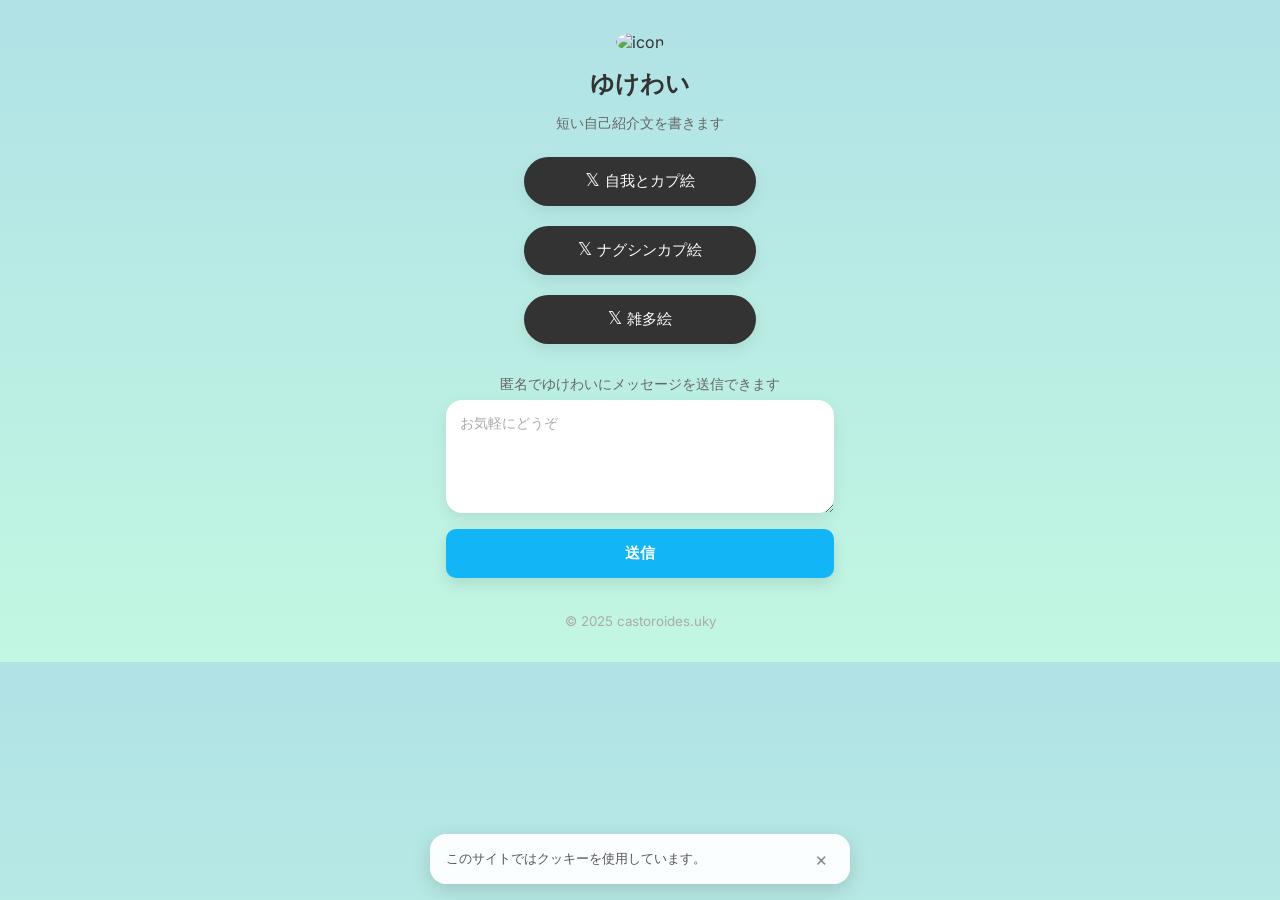
==== index.html @ f22e6cc6 "Update index.html" ====
<!DOCTYPE html>
<html lang="ja">
<head>
  <meta charset="UTF-8" />
  <meta name="viewport" content="width=device-width, initial-scale=1.0" />
  <title>UKY's | Links</title>

  <!-- Google Tag Manager -->
  <script>(function(w,d,s,l,i){w[l]=w[l]||[];w[l].push({'gtm.start':
  new Date().getTime(),event:'gtm.js'});var f=d.getElementsByTagName(s)[0],
  j=d.createElement(s),dl=l!='dataLayer'?'&l='+l:'';j.async=true;j.src=
  'https://www.googletagmanager.com/gtm.js?id='+i+dl;f.parentNode.insertBefore(j,f);
  })(window,document,'script','dataLayer','GTM-TPKXSNK3');</script>
  <!-- End Google Tag Manager -->
  
  <link rel="preconnect" href="https://fonts.googleapis.com">
  <link rel="preconnect" href="https://fonts.gstatic.com" crossorigin>
  <link href="https://fonts.googleapis.com/css2?family=Inter:ital,opsz,wght@0,14..32,100..900;1,14..32,100..900&family=Noto+Sans+JP:wght@100..900&display=swap" rel="stylesheet">
  <link rel="stylesheet" href="style.css" />
  
</head>

<body>
  <!-- Google Tag Manager (noscript) -->
  <noscript><iframe src="https://www.googletagmanager.com/ns.html?id=GTM-TPKXSNK3"
  height="0" width="0" style="display:none;visibility:hidden"></iframe></noscript>
  <!-- End Google Tag Manager (noscript) -->

  <main class="container">

    <img src="https://pbs.twimg.com/profile_images/1990063014457053185/J0CJwbSv_400x400.jpg" alt="icon" class="avatar" />

    <h1 class="name">ゆけわい</h1>
    <p class="bio">短い自己紹介文を書きます</p>

    <!-- Links -->
    <div class="links">
      <a href="https://x.com/uky_htkms" target="_blank" class="link"><span class="x-logo" aria-hidden="true">𝕏 </span><span class="x-text">自我とカプ絵</span></a>
      <a href="https://x.com/yukewai" target="_blank" class="link"><span class="x-logo" aria-hidden="true">𝕏 </span><span class="x-text">ナグシンカプ絵</span></a>
      <a href="https://x.com/hatakimos_uky" target="_blank" class="link"><span class="x-logo" aria-hidden="true">𝕏 </span><span class="x-text">雑多絵</span></a>
      <!--<a href="https://example.com" target="_blank" class="link">メッセージへのご回答</a>-->
    </div>

    <!-- Form -->
    <section class="form-section">
      <form id="message-form" name="qform" action="https://docs.google.com/forms/u/0/d/e/1FAIpQLSeAh3PkdADlFIdCWVgCcHmDSSe239NOmleDR-4Vj3EsfSynGg/formResponse">
        <label for="message" class="form-label">匿名でゆけわいにメッセージを送信できます</label>
        <textarea
          id="message"
          name="entry.1612645408"
          method="post"
          target="hidden-iframe"
          placeholder="お気軽にどうぞ"
          rows="5"
        ></textarea>
        <!--<button type="submit" class="submit-btn">送信</button>-->
        <input class="submitBtn" type="button" value="送信" onclick="onClickSubmit()">
      </form>
    </section>

    <footer>
      <small>© 2025 castoroides.uky</small>
    </footer>

  </main>

  <!-- Cookie Notice -->
  <div id="cookie-notice" class="cookie-notice">
    <span>このサイトではクッキーを使用しています。</span>
    <button id="cookie-close" aria-label="閉じる">×</button>
  </div>

  <script src="script.js"></script>
</body>
</html>
---- style.css ----
* {
  box-sizing: border-box;
  font-family: "Inter", system-ui, -apple-system, BlinkMacSystemFont, "Segoe UI", sans-serif;
}

body {
  margin: 0;
  /*background: linear-gradient(180deg, #fff0f5, #f7f7ff);*/
  background: linear-gradient(180deg, #b0e2e6ff, #c2f7e2ff);
  /*background: #e8dbac;*/
  color: #333;
}

.container {
  max-width: 420px;
  margin: 0 auto;
  padding: 32px 16px;
  text-align: center;
}

.avatar {
  width: 120px;
  height: 120px;
  border-radius: 50%;
  object-fit: cover;
  margin-bottom: 16px;
}

.name {
  font-size: 1.5rem;
  margin: 0;
  color: #333;
}

.bio {
  font-size: 0.9rem;
  color: #666;
  margin-bottom: 24px;
}

/* Links */
.links {
  display: flex;
  flex-direction: column;
  gap: 20px;
  width: 60%;
  margin: 0 auto;
}

.link {
  display: block;
  padding: 14px;
  background: #333;
  border-radius: 999px;
  text-decoration: none;
  color: #fff;
  font-weight: 400;
  font-size: 0.95rem;
  box-shadow: 0 6px 16px rgba(0,0,0,0.08);
  transition: transform 0.15s ease, box-shadow 0.15s ease;
}

.link:hover {
  transform: translateY(-2px);
  box-shadow: 0 10px 22px rgba(0,0,0,0.12);
}
.x-logo {
  font-size: 18px;
  line-height: 1;
}

/* Form */
.form-section {
  margin-top: 32px;
  text-align: left;
}

.form-label {
  display: block;
  font-size: 0.85rem;
  color: #666;
  margin-bottom: 6px;
  text-align: center;
}

textarea {
  width: 100%;
  padding: 14px;
  border-radius: 16px;
  border: none;
  resize: vertical;
  font-size: 0.9rem;
  box-shadow: 0 6px 16px rgba(0,0,0,0.08);
  outline: none;
}

textarea::placeholder {
  color: #aaa;
}

.submitBtn {
  margin-top: 12px;
  width: 100%;
  padding: 14px;
  border: none;
  border-radius: 10px;
  /*background: #ffb6c1;
  color: #333;*/
  background: #12b5f5;
  color: #fff;
  font-weight: 600;
  font-size: 0.95rem;
  cursor: pointer;
  box-shadow: 0 6px 16px rgba(0,0,0,0.1);
}

.submitBtn:hover {
  opacity: 0.8;
}

footer {
  margin-top: 32px;
  color: #aaa;
  text-align: center;
}

/* Cookie Notice */
.cookie-notice {
  position: fixed;
  bottom: 16px;
  left: 50%;
  transform: translateX(-50%);
  max-width: 420px;
  width: calc(100% - 32px);
  background: rgba(255, 255, 255, 0.95);
  backdrop-filter: blur(6px);
  border-radius: 16px;
  padding: 12px 16px;
  display: flex;
  justify-content: space-between;
  align-items: center;
  box-shadow: 0 6px 20px rgba(0,0,0,0.15);
  font-size: 0.8rem;
  z-index: 999;
}

.cookie-notice span {
  color: #555;
}

.cookie-notice button {
  background: none;
  border: none;
  font-size: 1.2rem;
  cursor: pointer;
  color: #888;
}

.cookie-notice button:hover {
  color: #333;
}
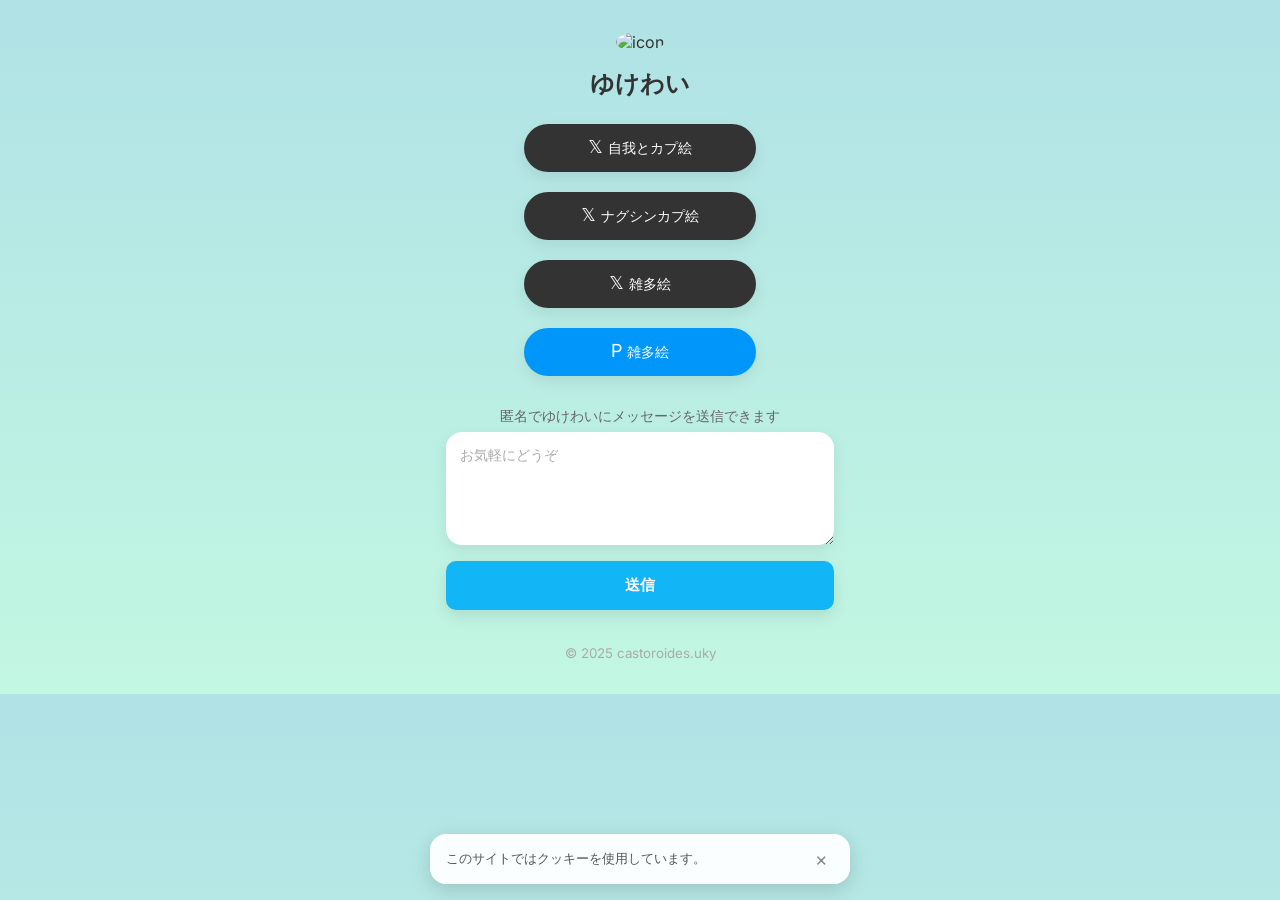
==== commit 53475546: "Update index.html" ====
--- a/index.html
+++ b/index.html
@@ -31,13 +31,14 @@
     <img src="https://pbs.twimg.com/profile_images/1990063014457053185/J0CJwbSv_400x400.jpg" alt="icon" class="avatar" />
 
     <h1 class="name">ゆけわい</h1>
-    <p class="bio">短い自己紹介文を書きます</p>
+    <p class="bio"></p>
 
     <!-- Links -->
     <div class="links">
-      <a href="https://x.com/uky_htkms" target="_blank" class="link"><span class="x-logo" aria-hidden="true">𝕏 </span><span class="x-text">自我とカプ絵</span></a>
-      <a href="https://x.com/yukewai" target="_blank" class="link"><span class="x-logo" aria-hidden="true">𝕏 </span><span class="x-text">ナグシンカプ絵</span></a>
-      <a href="https://x.com/hatakimos_uky" target="_blank" class="link"><span class="x-logo" aria-hidden="true">𝕏 </span><span class="x-text">雑多絵</span></a>
+      <a href="https://x.com/uky_htkms" target="_blank" class="link xLink"><span class="btn-logo" aria-hidden="true">𝕏 </span><span class="x-text">自我とカプ絵</span></a>
+      <a href="https://x.com/yukewai" target="_blank" class="link xLink"><span class="btn-logo" aria-hidden="true">𝕏 </span><span class="x-text">ナグシンカプ絵</span></a>
+      <a href="https://x.com/hatakimos_uky" target="_blank" class="link xLink"><span class="btn-logo" aria-hidden="true">𝕏 </span><span class="x-text">雑多絵</span></a>
+      <a href="https://www.pixiv.net/users/17100359" target="_blank" class="link pLink"><span class="btn-logo" aria-hidden="true">P </span><span class="x-text">雑多絵</span></a>
       <!--<a href="https://example.com" target="_blank" class="link">メッセージへのご回答</a>-->
     </div>
 
--- a/style.css
+++ b/style.css
@@ -7,7 +7,6 @@
   margin: 0;
   /*background: linear-gradient(180deg, #fff0f5, #f7f7ff);*/
   background: linear-gradient(180deg, #b0e2e6ff, #c2f7e2ff);
-  /*background: #e8dbac;*/
   color: #333;
 }
 
@@ -50,12 +49,12 @@
 .link {
   display: block;
   padding: 14px;
-  background: #333;
+  /*background: #333;*/
   border-radius: 999px;
   text-decoration: none;
   color: #fff;
   font-weight: 400;
-  font-size: 0.95rem;
+  font-size: 0.9rem;
   box-shadow: 0 6px 16px rgba(0,0,0,0.08);
   transition: transform 0.15s ease, box-shadow 0.15s ease;
 }
@@ -64,7 +63,14 @@
   transform: translateY(-2px);
   box-shadow: 0 10px 22px rgba(0,0,0,0.12);
 }
-.x-logo {
+.xLink {
+  background: #333;
+}
+.pLink {
+  background: #0096fa;
+}
+
+.btn-logo {
   font-size: 18px;
   line-height: 1;
 }
@@ -159,3 +165,53 @@
 .cookie-notice button:hover {
   color: #333;
 }
+
+/* Responces */
+#list.card-list {
+  display: grid;
+  grid-template-columns: repeat(auto-fill, minmax(320px, 1fr));
+  gap: 20px;
+  max-width: 1100px;
+  margin: 0 auto;
+}
+
+#list.card-list .card {
+  position: relative; /* 日付配置用 */
+  background: #fff;
+  border-radius: 16px;
+  padding: 24px 22px 20px;
+  box-shadow: 0 6px 16px rgba(0, 0, 0, 0.08);
+  text-align: left; /* ★ 中央寄せ対策 */
+}
+
+#list.card-list .card-date {
+  position: absolute;
+  top: 14px;
+  right: 18px;
+  font-size: 12px;
+  color: #888;
+  letter-spacing: 0.02em;
+}
+
+#list.card-list .row {
+  margin-bottom: 14px;
+}
+
+#list.card-list .row:last-child {
+  margin-bottom: 0;
+}
+
+#list.card-list .label {
+  display: block;
+  font-size: 12px;
+  color: #666;
+  margin-bottom: 4px;
+  letter-spacing: 0.02em;
+}
+
+#list.card-list .value {
+  font-size: 14px;
+  line-height: 1.7;
+  white-space: pre-wrap;
+  word-break: break-word;
+}
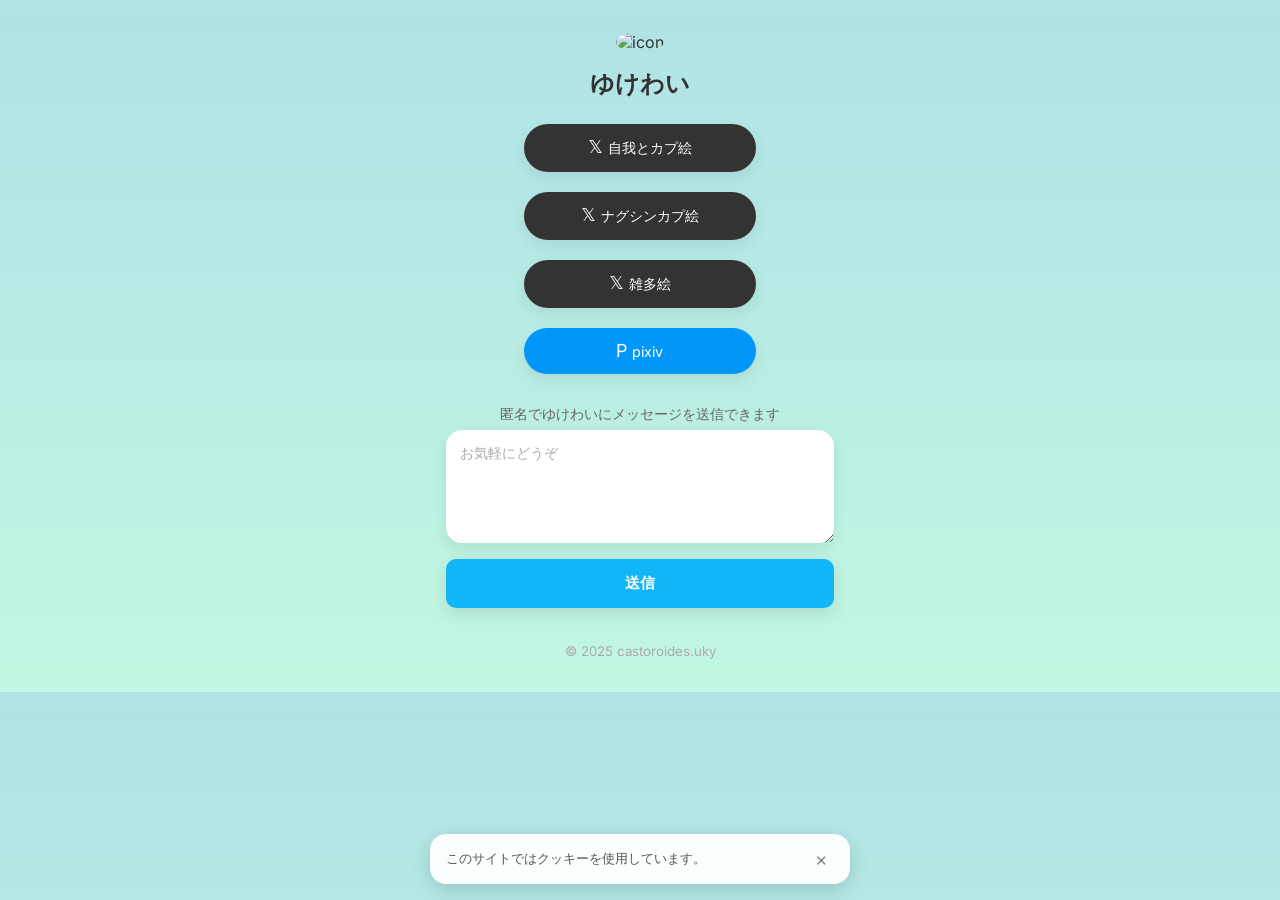
==== commit b938f83c: "Update index.html" ====
--- a/index.html
+++ b/index.html
@@ -38,7 +38,7 @@
       <a href="https://x.com/uky_htkms" target="_blank" class="link xLink"><span class="btn-logo" aria-hidden="true">𝕏 </span><span class="x-text">自我とカプ絵</span></a>
       <a href="https://x.com/yukewai" target="_blank" class="link xLink"><span class="btn-logo" aria-hidden="true">𝕏 </span><span class="x-text">ナグシンカプ絵</span></a>
       <a href="https://x.com/hatakimos_uky" target="_blank" class="link xLink"><span class="btn-logo" aria-hidden="true">𝕏 </span><span class="x-text">雑多絵</span></a>
-      <a href="https://www.pixiv.net/users/17100359" target="_blank" class="link pLink"><span class="btn-logo" aria-hidden="true">P </span><span class="x-text">雑多絵</span></a>
+      <a href="https://www.pixiv.net/users/17100359" target="_blank" class="link pLink"><span class="btn-logo" aria-hidden="true">P </span><span class="x-text">pixiv</span></a>
       <!--<a href="https://example.com" target="_blank" class="link">メッセージへのご回答</a>-->
     </div>
 
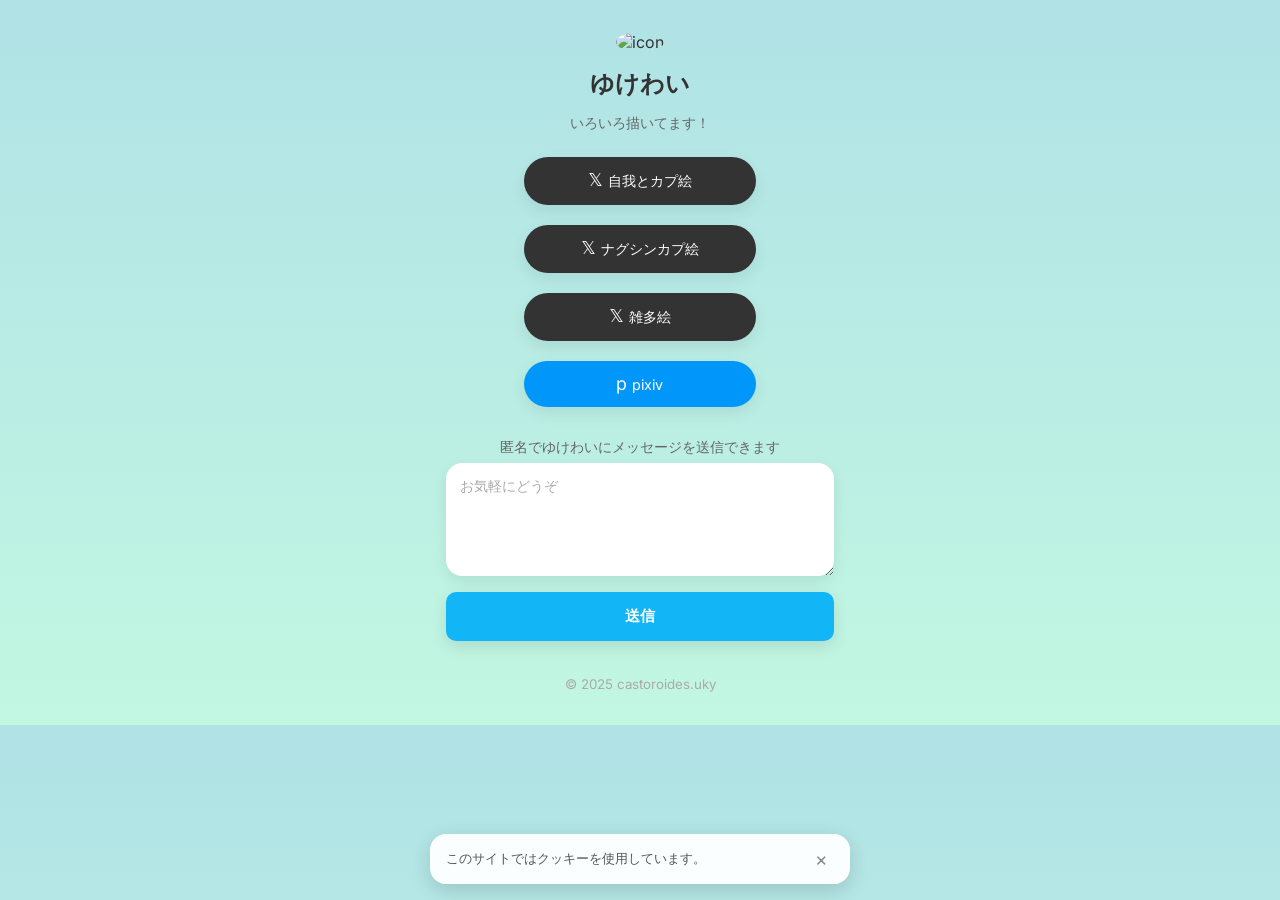
==== commit e8704f56: "Update index.html" ====
--- a/index.html
+++ b/index.html
@@ -31,14 +31,14 @@
     <img src="https://pbs.twimg.com/profile_images/1990063014457053185/J0CJwbSv_400x400.jpg" alt="icon" class="avatar" />
 
     <h1 class="name">ゆけわい</h1>
-    <p class="bio"></p>
+    <p class="bio">いろいろ描いてます！</p>
 
     <!-- Links -->
     <div class="links">
       <a href="https://x.com/uky_htkms" target="_blank" class="link xLink"><span class="btn-logo" aria-hidden="true">𝕏 </span><span class="x-text">自我とカプ絵</span></a>
       <a href="https://x.com/yukewai" target="_blank" class="link xLink"><span class="btn-logo" aria-hidden="true">𝕏 </span><span class="x-text">ナグシンカプ絵</span></a>
       <a href="https://x.com/hatakimos_uky" target="_blank" class="link xLink"><span class="btn-logo" aria-hidden="true">𝕏 </span><span class="x-text">雑多絵</span></a>
-      <a href="https://www.pixiv.net/users/17100359" target="_blank" class="link pLink"><span class="btn-logo" aria-hidden="true">P </span><span class="x-text">pixiv</span></a>
+      <a href="https://www.pixiv.net/users/17100359" target="_blank" class="link pLink"><span class="btn-logo" aria-hidden="true">p </span><span class="x-text">pixiv</span></a>
       <!--<a href="https://example.com" target="_blank" class="link">メッセージへのご回答</a>-->
     </div>
 
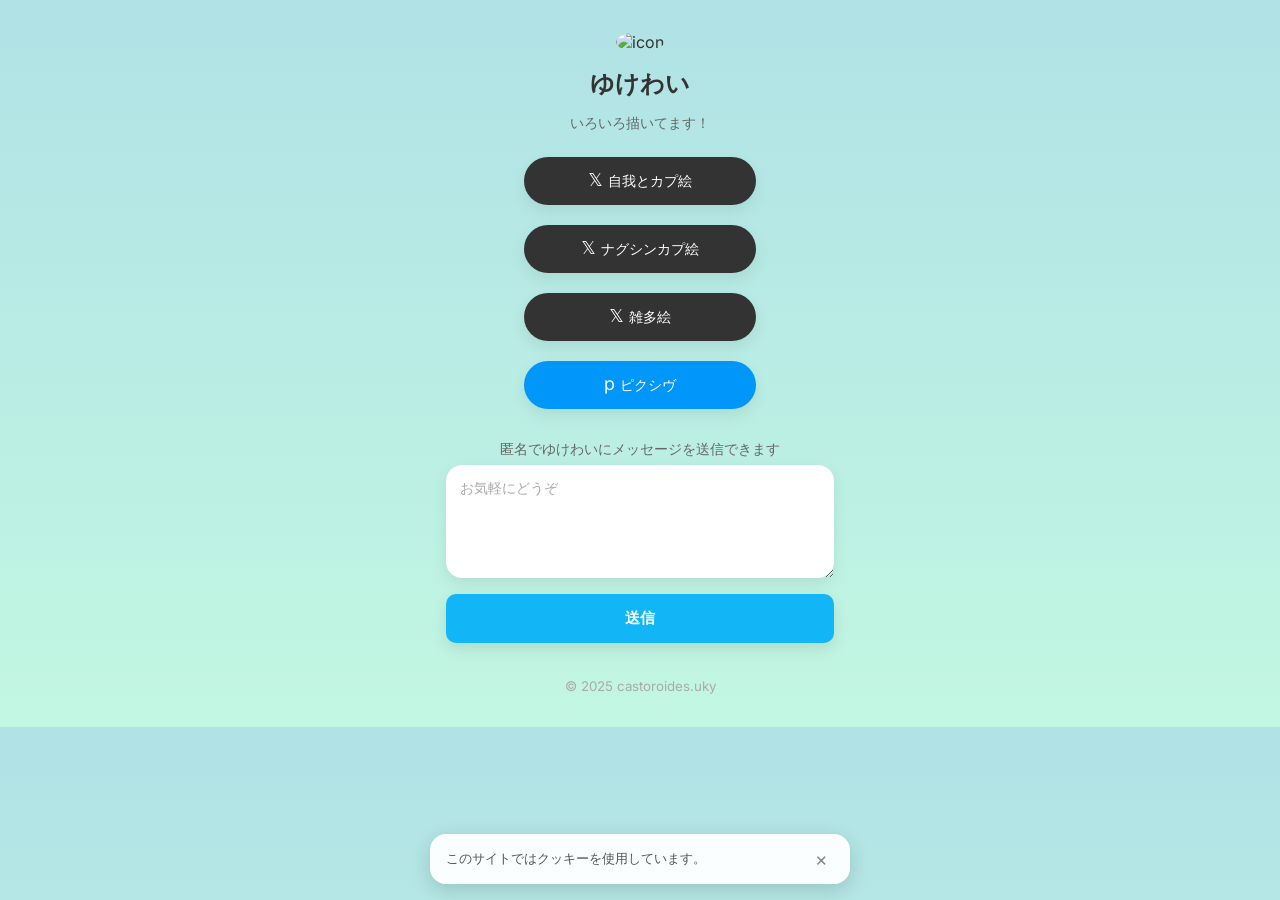
==== commit f11846bc: "Update index.html" ====
--- a/index.html
+++ b/index.html
@@ -38,7 +38,7 @@
       <a href="https://x.com/uky_htkms" target="_blank" class="link xLink"><span class="btn-logo" aria-hidden="true">𝕏 </span><span class="x-text">自我とカプ絵</span></a>
       <a href="https://x.com/yukewai" target="_blank" class="link xLink"><span class="btn-logo" aria-hidden="true">𝕏 </span><span class="x-text">ナグシンカプ絵</span></a>
       <a href="https://x.com/hatakimos_uky" target="_blank" class="link xLink"><span class="btn-logo" aria-hidden="true">𝕏 </span><span class="x-text">雑多絵</span></a>
-      <a href="https://www.pixiv.net/users/17100359" target="_blank" class="link pLink"><span class="btn-logo" aria-hidden="true">p </span><span class="x-text">pixiv</span></a>
+      <a href="https://www.pixiv.net/users/17100359" target="_blank" class="link pLink"><span class="btn-logo" aria-hidden="true">p </span><span class="x-text">ピクシヴ</span></a>
       <!--<a href="https://example.com" target="_blank" class="link">メッセージへのご回答</a>-->
     </div>
 
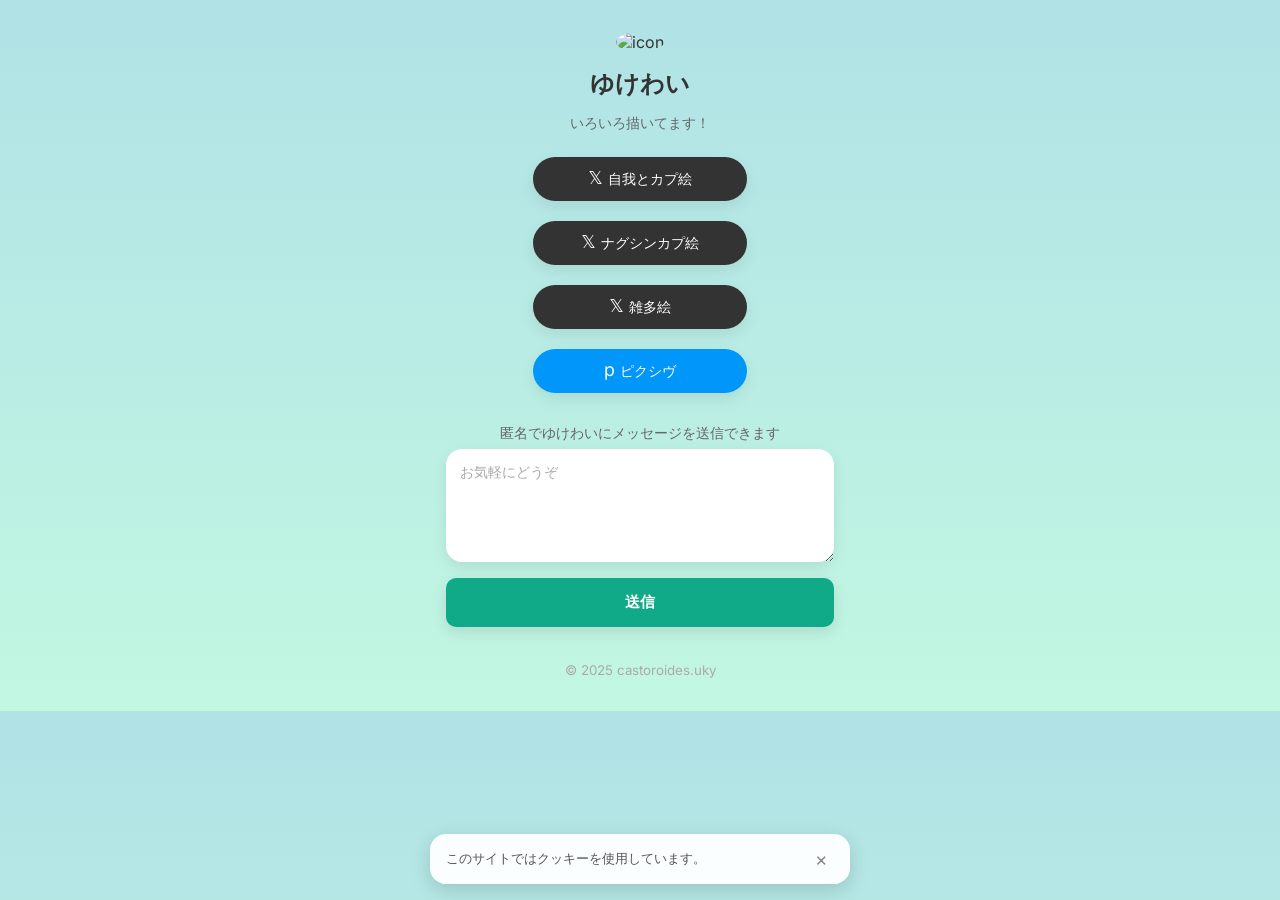
==== commit 7741a0ef: "Update index.html" ====
--- a/index.html
+++ b/index.html
@@ -4,6 +4,8 @@
   <meta charset="UTF-8" />
   <meta name="viewport" content="width=device-width, initial-scale=1.0" />
   <title>UKY's | Links</title>
+  <!-- favicon -->
+  <link rel="icon" href="https://pbs.twimg.com/profile_images/1990063014457053185/J0CJwbSv_400x400.jpg">
 
   <!-- Google Tag Manager -->
   <script>(function(w,d,s,l,i){w[l]=w[l]||[];w[l].push({'gtm.start':
--- a/style.css
+++ b/style.css
@@ -42,13 +42,13 @@
   display: flex;
   flex-direction: column;
   gap: 20px;
-  width: 60%;
+  width: 55%;
   margin: 0 auto;
 }
 
 .link {
   display: block;
-  padding: 14px;
+  padding: 12px;
   /*background: #333;*/
   border-radius: 999px;
   text-decoration: none;
@@ -112,7 +112,7 @@
   border-radius: 10px;
   /*background: #ffb6c1;
   color: #333;*/
-  background: #12b5f5;
+  background: #10aa89;
   color: #fff;
   font-weight: 600;
   font-size: 0.95rem;
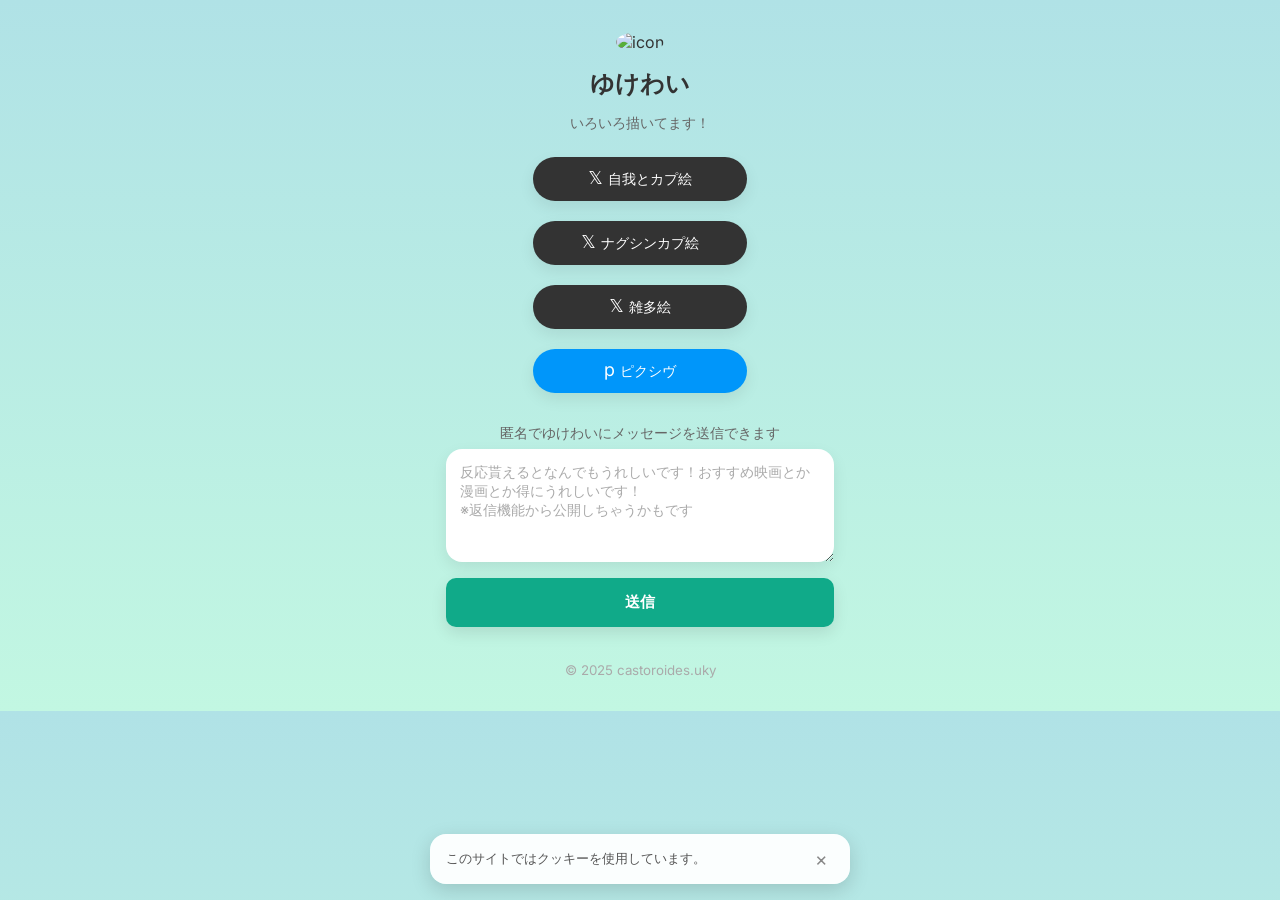
==== commit 0934fbc6: "Update index.html" ====
--- a/index.html
+++ b/index.html
@@ -53,7 +53,7 @@
           name="entry.1612645408"
           method="post"
           target="hidden-iframe"
-          placeholder="お気軽にどうぞ"
+          placeholder="反応貰えるとなんでもうれしいです！おすすめ映画とか漫画とか得にうれしいです！&#13;&#10;※返信機能から公開しちゃうかもです"
           rows="5"
         ></textarea>
         <!--<button type="submit" class="submit-btn">送信</button>-->
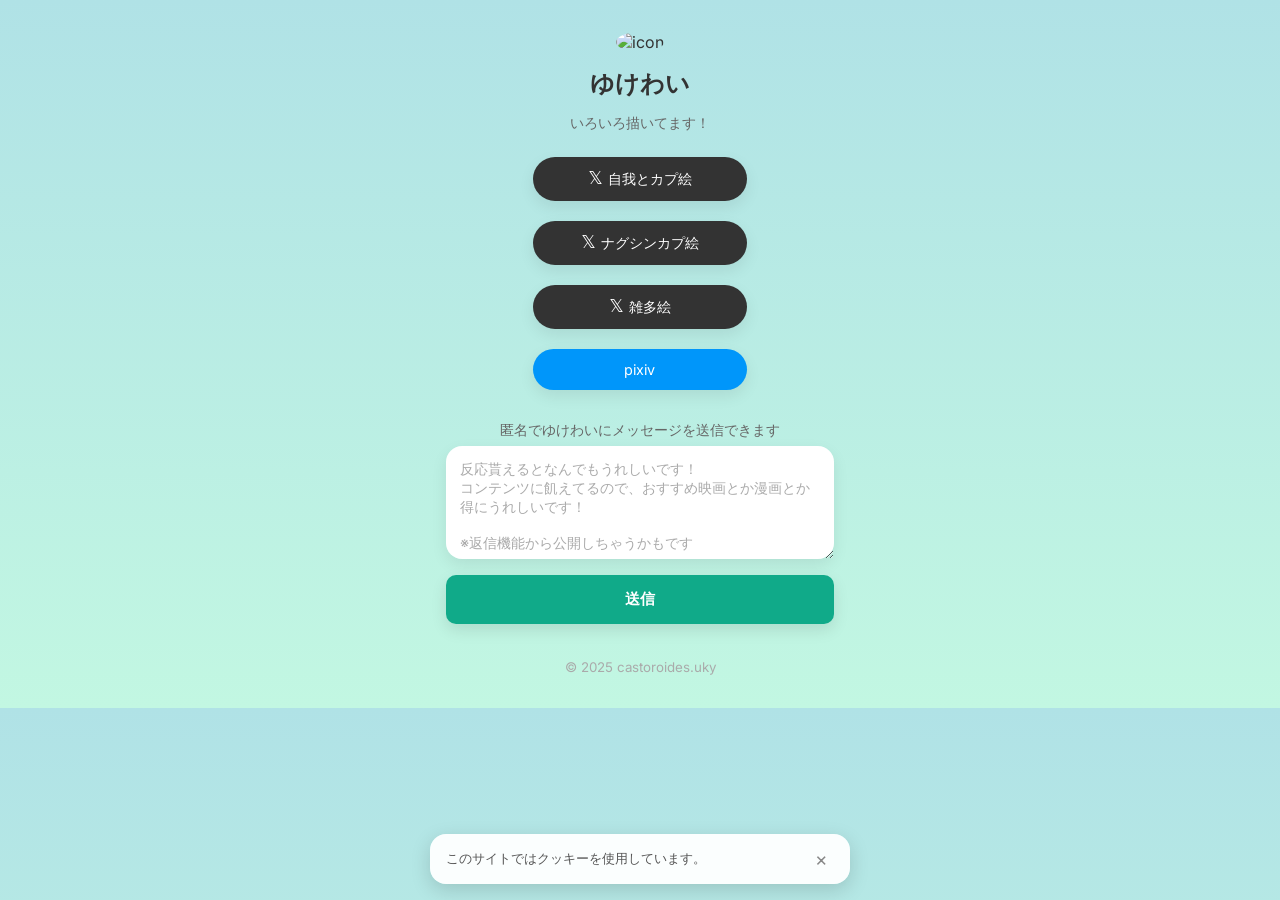
==== commit e2f1ffe2: "Update index.html" ====
--- a/index.html
+++ b/index.html
@@ -40,7 +40,7 @@
       <a href="https://x.com/uky_htkms" target="_blank" class="link xLink"><span class="btn-logo" aria-hidden="true">𝕏 </span><span class="x-text">自我とカプ絵</span></a>
       <a href="https://x.com/yukewai" target="_blank" class="link xLink"><span class="btn-logo" aria-hidden="true">𝕏 </span><span class="x-text">ナグシンカプ絵</span></a>
       <a href="https://x.com/hatakimos_uky" target="_blank" class="link xLink"><span class="btn-logo" aria-hidden="true">𝕏 </span><span class="x-text">雑多絵</span></a>
-      <a href="https://www.pixiv.net/users/17100359" target="_blank" class="link pLink"><span class="btn-logo" aria-hidden="true">p </span><span class="x-text">ピクシヴ</span></a>
+      <a href="https://www.pixiv.net/users/17100359" target="_blank" class="link pLink"><span class="x-text">pixiv</span></a>
       <!--<a href="https://example.com" target="_blank" class="link">メッセージへのご回答</a>-->
     </div>
 
@@ -53,7 +53,7 @@
           name="entry.1612645408"
           method="post"
           target="hidden-iframe"
-          placeholder="反応貰えるとなんでもうれしいです！おすすめ映画とか漫画とか得にうれしいです！&#13;&#10;※返信機能から公開しちゃうかもです"
+          placeholder="反応貰えるとなんでもうれしいです！&#13;&#10;コンテンツに飢えてるので、おすすめ映画とか漫画とか得にうれしいです！&#13;&#10;&#13;&#10;※返信機能から公開しちゃうかもです"
           rows="5"
         ></textarea>
         <!--<button type="submit" class="submit-btn">送信</button>-->
